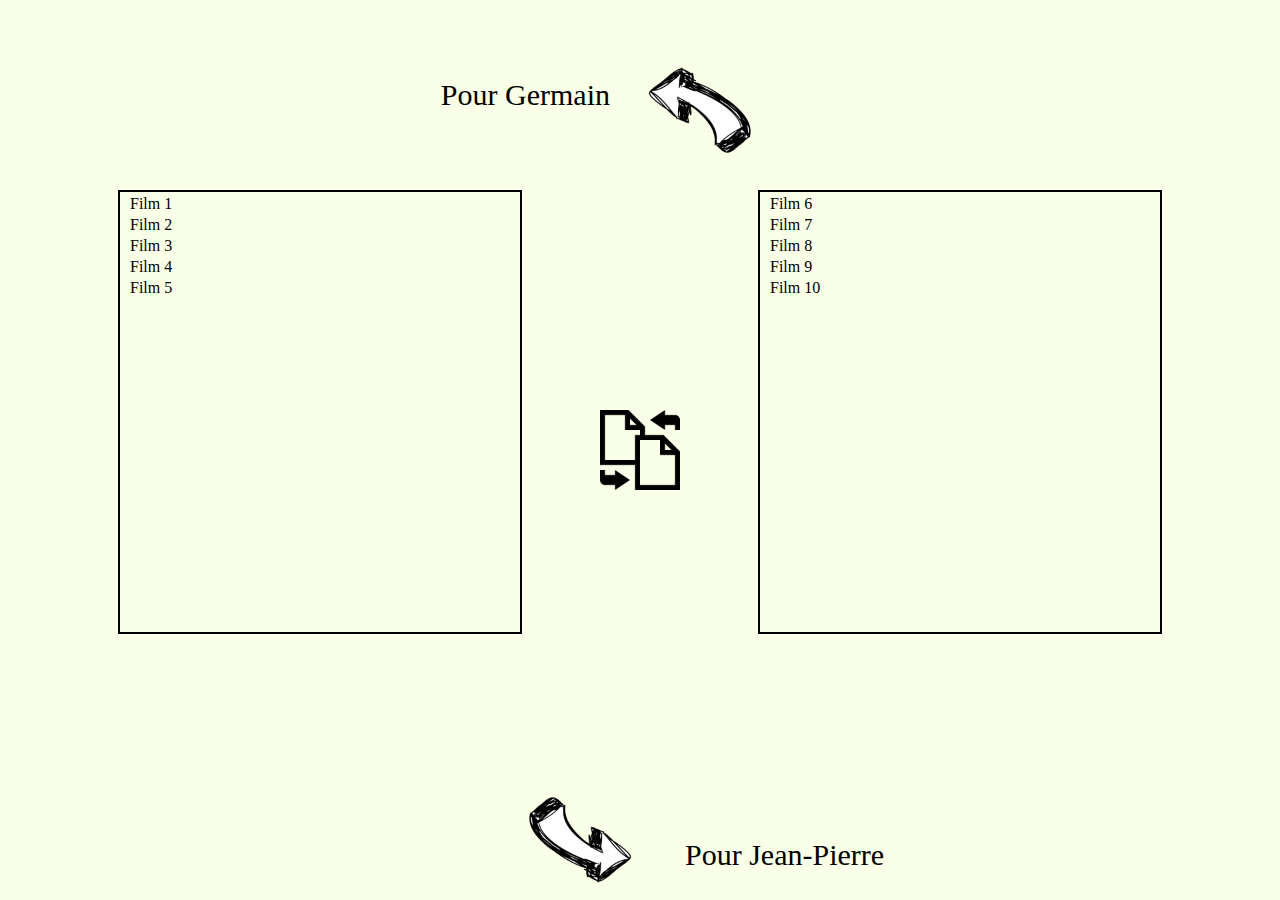
==== MkvCompare/res/www/index.html @ 61970f4e "Ajout de CefSharp (WebKit) et début de la création de la fenêtre d'échange." ====
<!DOCTYPE html>
<html>
<head>
    <meta charset="utf-8" />

    <link rel="stylesheet" href="./css/style.css" />
    <script src="./js/jquery-2.1.1.min.js"></script>
    <script src="./js/main.js"></script>

    <title>MkvMerge</title>
</head>

<body>
    <section id="one">
        <div class="disc_title">Pour Germain</div>
        <!--<a id="btntest">TEST LOADER</a>-->
        <div class="movie_list">
            <p>Film 1</p>
            <p>Film 2</p>
            <p>Film 3</p>
            <p>Film 4</p>
            <p>Film 5</p>
        </div>
    </section><section id="two">
        <div class="disc_title">Pour Jean-Pierre</div>
            <div class="movie_list">
                <p>Film 6</p>
                <p>Film 7</p>
                <p>Film 8</p>
                <p>Film 9</p>
                <p>Film 10</p>
            </div>
    </section>
    <div id="transfer"></div>
</body>
<div id="loader">Veuillez patienter...</div>
</html>
---- MkvCompare/res/www/css/style.css ----
@font-face
{
      font-family: "sunshine";
      src: url("../font/sunshine.ttf");
    }

body
{
	background-color: #2D2D30;
    font-family: "sunshine";
	margin: 0px;
}

body>section
{
    position: absolute;
	background-color: #FAFFE8;
    background-repeat: no-repeat;
    box-sizing: border-box;
    background-size: 120px 120px;
    width: 50%;
    height: 100%;
	padding: 50px 15px 0px 15px;
    text-align: center;
}

body>section>.disc_title
{
    position: absolute;
    line-height: 90px;
    font-size: 30px;
}

section#one
{
    background-image: url("../img/arrow_left.png");
    background-position: bottom right;
    left: 0px;
}

section#one>.disc_title
{
    right: 0px;
    margin-right: 30px;
    text-align: right;
}

section#two
{
    background-image: url("../img/arrow_right.png");
    background-position: 0px 50px;
    right: 0px;
}

section#two>.disc_title
{
    bottom: 0px;
    margin-left: 30px;
    text-align: left;
}

div.movie_list
{
    margin: auto;
    margin-top: 140px;
    width: 400px;
    height: 440px;
    border: 2px black solid;
    text-align: left;
}

div.movie_list>p
{
    margin: 3px 10px;
    cursor: pointer;
}

p.opt_select
{
    background-image: url("../img/check.png");
    background-position: right;
    background-repeat: no-repeat;
    background-size: contain;
    font-weight: bold !important;
    color: green;
}

div#transfer
{
    position: absolute;
    background-image: url("../img/transfer.png");
    background-repeat: no-repeat;
    background-size: cover;
	margin: auto;
    top: 0;
    bottom: 0;
    right: 0;
    left: 0;
    width: 80px;
    height: 80px;
    cursor: pointer;
}

div#loader
{
    position: fixed;
    background-color: rgba(255,255,255,0.8);
    background-image: url("../img/loader.gif");
    background-repeat: no-repeat;
    background-position: center;
    width: 100%;
    height: 100%;
    box-sizing: border-box;
    padding-top: 43%;
    text-align: center;
    color: black;
    font-size: 30px;
}
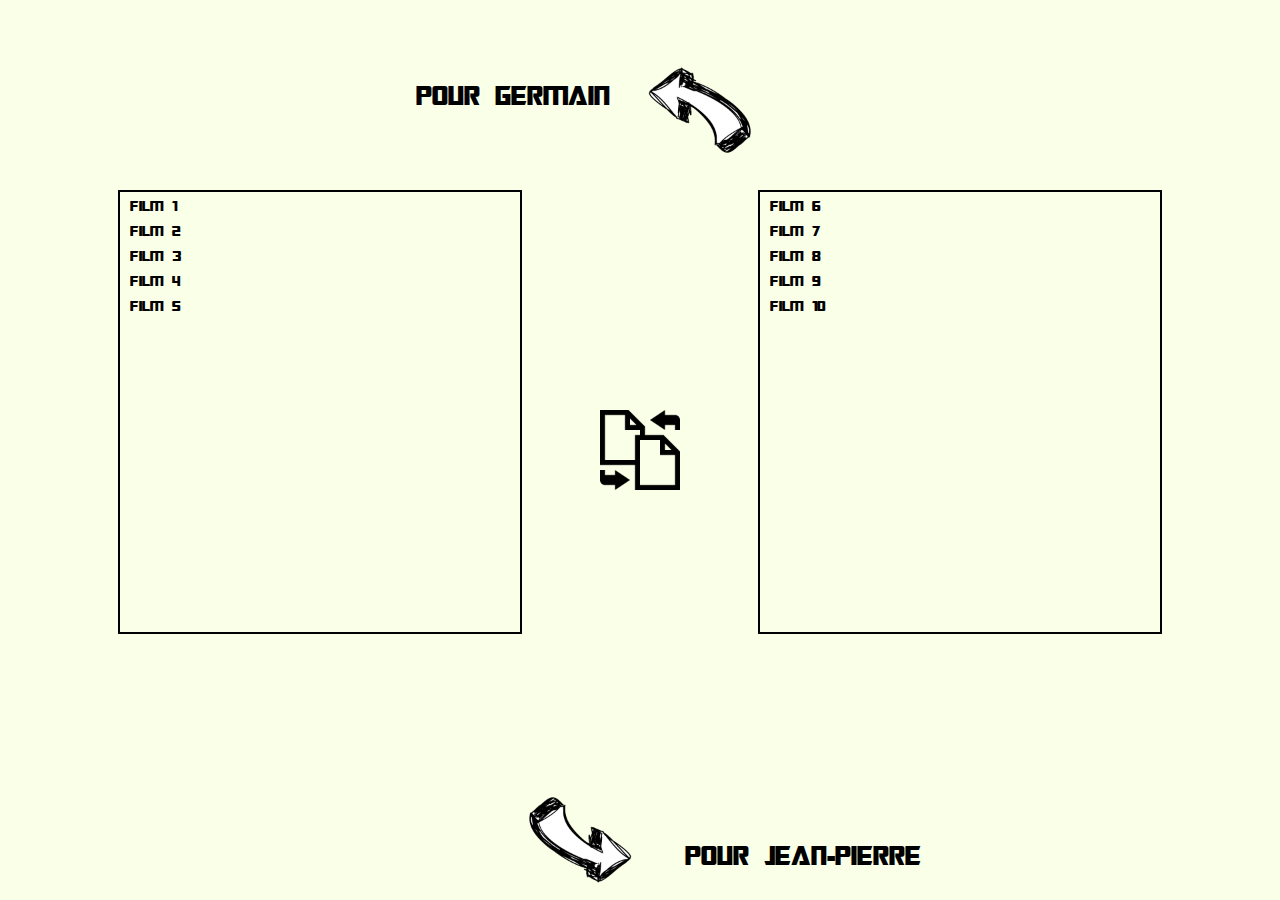
==== commit 76b98de9: "Ajout des fichiers non suivis..." ====
--- a/MkvCompare/res/www/index.html
+++ b/MkvCompare/res/www/index.html
@@ -23,13 +23,13 @@
         </div>
     </section><section id="two">
         <div class="disc_title">Pour Jean-Pierre</div>
-            <div class="movie_list">
-                <p>Film 6</p>
-                <p>Film 7</p>
-                <p>Film 8</p>
-                <p>Film 9</p>
-                <p>Film 10</p>
-            </div>
+        <div class="movie_list">
+            <p>Film 6</p>
+            <p>Film 7</p>
+            <p>Film 8</p>
+            <p>Film 9</p>
+            <p>Film 10</p>
+        </div>
     </section>
     <div id="transfer"></div>
 </body>
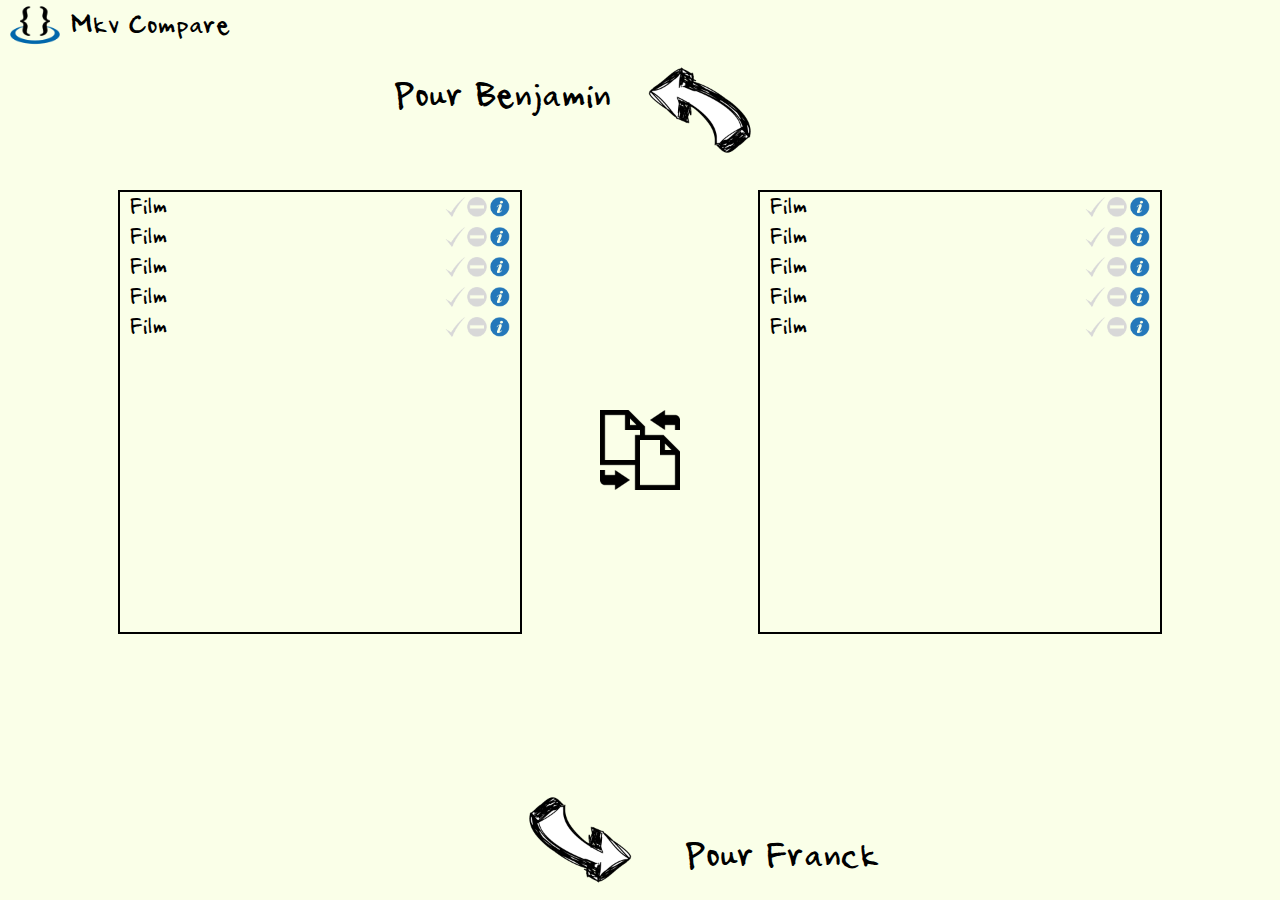
==== commit bffcd972: "Modification de la police d'écriture, et ajout des boutons d'ignore et d'info." ====
--- a/MkvCompare/res/www/index.html
+++ b/MkvCompare/res/www/index.html
@@ -1,4 +1,4 @@
-<!DOCTYPE html>
+﻿<!DOCTYPE html>
 <html>
 <head>
     <meta charset="utf-8" />
@@ -11,24 +11,25 @@
 </head>
 
 <body>
+    <header>Mkv Compare</header>
     <section id="one">
-        <div class="disc_title">Pour Germain</div>
+        <div class="disc_title">Pour Benjamin</div>
         <!--<a id="btntest">TEST LOADER</a>-->
         <div class="movie_list">
-            <p>Film 1</p>
-            <p>Film 2</p>
-            <p>Film 3</p>
-            <p>Film 4</p>
-            <p>Film 5</p>
+            <p>Film<span class="add"></span><span class="ignore"></span><span class="info"></span></p>
+            <p>Film<span class="add"></span><span class="ignore"></span><span class="info"></span></p>
+            <p>Film<span class="add"></span><span class="ignore"></span><span class="info"></span></p>
+            <p>Film<span class="add"></span><span class="ignore"></span><span class="info"></span></p>
+            <p>Film<span class="add"></span><span class="ignore"></span><span class="info"></span></p>
         </div>
     </section><section id="two">
-        <div class="disc_title">Pour Jean-Pierre</div>
+        <div class="disc_title">Pour Franck</div>
         <div class="movie_list">
-            <p>Film 6</p>
-            <p>Film 7</p>
-            <p>Film 8</p>
-            <p>Film 9</p>
-            <p>Film 10</p>
+            <p>Film<span class="add"></span><span class="ignore"></span><span class="info"></span></p>
+            <p>Film<span class="add"></span><span class="ignore"></span><span class="info"></span></p>
+            <p>Film<span class="add"></span><span class="ignore"></span><span class="info"></span></p>
+            <p>Film<span class="add"></span><span class="ignore"></span><span class="info"></span></p>
+            <p>Film<span class="add"></span><span class="ignore"></span><span class="info"></span></p>
         </div>
     </section>
     <div id="transfer"></div>
--- a/MkvCompare/res/www/css/style.css
+++ b/MkvCompare/res/www/css/style.css
@@ -9,6 +9,23 @@
 	background-color: #2D2D30;
     font-family: "sunshine";
 	margin: 0px;
+}
+
+header
+{
+    position: absolute;
+    background-image: url("../img/mkv.png");
+    background-position: 10px;
+    background-size: contain;
+    background-repeat: no-repeat;
+    top: 0px;
+    height: 50px;
+    line-height: 50px;
+    box-sizing: border-box;
+    padding-left: 70px;
+    width: 100%;
+    font-size: 30px;
+    z-index: 99;
 }
 
 body>section
@@ -28,7 +45,7 @@
 {
     position: absolute;
     line-height: 90px;
-    font-size: 30px;
+    font-size: 40px;
 }
 
 section#one
@@ -67,22 +84,63 @@
     height: 440px;
     border: 2px black solid;
     text-align: left;
+    font-size: 24px;
+}
+
+p.opt_select
+{
+    background-image: url("../img/check.png") !important;
+    font-weight: bold !important;
+    color: #007F00;
+}
+
+p.opt_ignore
+{
+    background-image: url("../img/ignore.png") !important;
+    font-weight: bold !important;
+    color: #E42728;
 }
 
 div.movie_list>p
 {
-    margin: 3px 10px;
+    position: relative;
+    background-image: url("../img/icon_bw.png");
+    background-position: right;
+    background-repeat: no-repeat;
+    background-size: auto 20px;
+    line-height: 30px;
+    margin: 0px 10px;
     cursor: pointer;
 }
 
-p.opt_select
+p>.info
 {
-    background-image: url("../img/check.png");
-    background-position: right;
-    background-repeat: no-repeat;
-    background-size: contain;
-    font-weight: bold !important;
-    color: green;
+    display: block;
+    position: absolute;
+    top: 0px;
+    right: 0px;
+    height: 100%;
+    width: 21px;
+}
+
+p>.ignore
+{
+    display: block;
+    position: absolute;
+    top: 0px;
+    right: 21px;
+    height: 100%;
+    width: 24px;
+}
+
+p>.add
+{
+    display: block;
+    position: absolute;
+    top: 0px;
+    right: 45px;
+    height: 100%;
+    width: 21px;
 }
 
 div#transfer
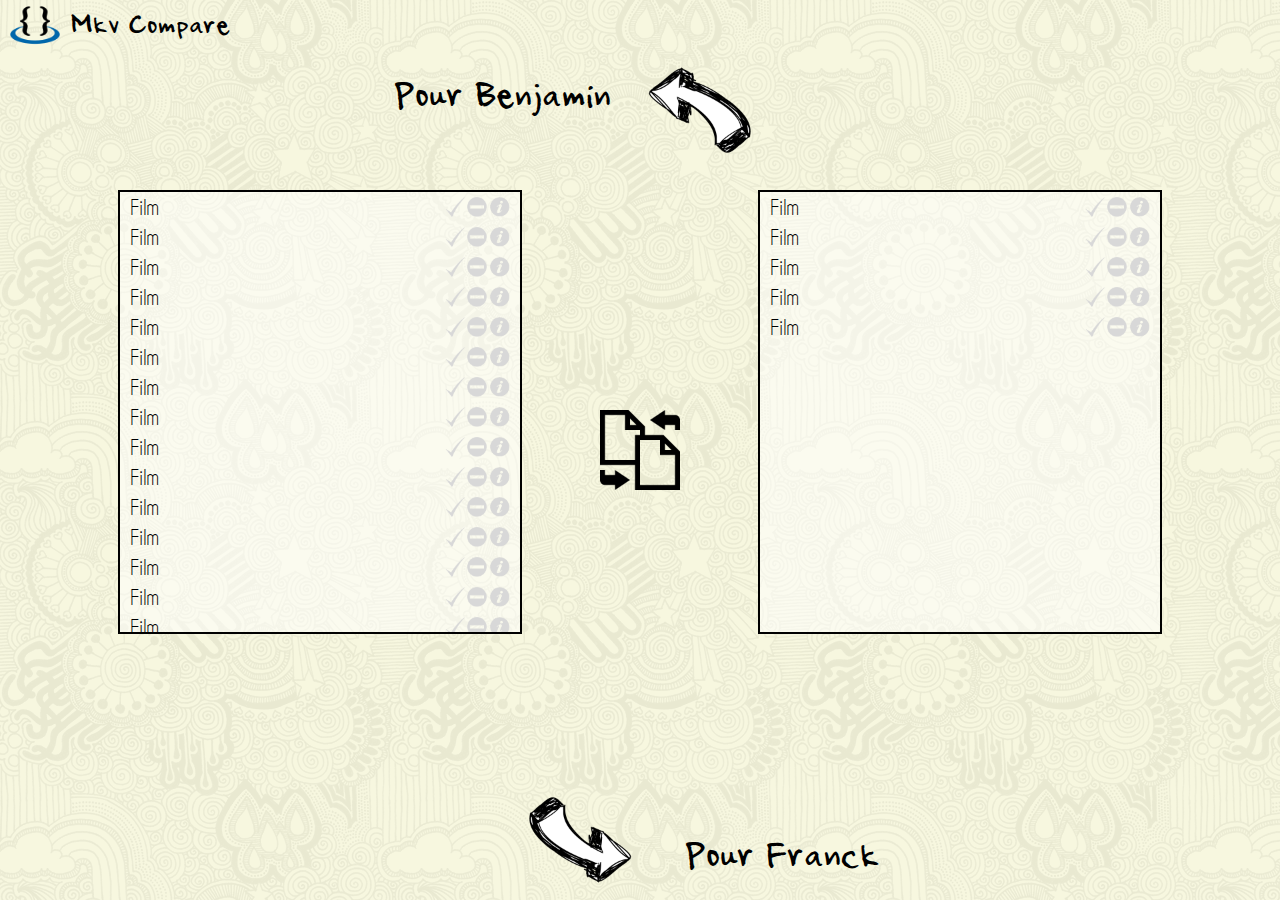
==== commit db1c911a: "Modification de l'interface, parceque c'était moche." ====
--- a/MkvCompare/res/www/index.html
+++ b/MkvCompare/res/www/index.html
@@ -21,6 +21,46 @@
             <p>Film<span class="add"></span><span class="ignore"></span><span class="info"></span></p>
             <p>Film<span class="add"></span><span class="ignore"></span><span class="info"></span></p>
             <p>Film<span class="add"></span><span class="ignore"></span><span class="info"></span></p>
+            <p>Film<span class="add"></span><span class="ignore"></span><span class="info"></span></p>
+            <p>Film<span class="add"></span><span class="ignore"></span><span class="info"></span></p>
+            <p>Film<span class="add"></span><span class="ignore"></span><span class="info"></span></p>
+            <p>Film<span class="add"></span><span class="ignore"></span><span class="info"></span></p>
+            <p>Film<span class="add"></span><span class="ignore"></span><span class="info"></span></p>
+            <p>Film<span class="add"></span><span class="ignore"></span><span class="info"></span></p>
+            <p>Film<span class="add"></span><span class="ignore"></span><span class="info"></span></p>
+            <p>Film<span class="add"></span><span class="ignore"></span><span class="info"></span></p>
+            <p>Film<span class="add"></span><span class="ignore"></span><span class="info"></span></p>
+            <p>Film<span class="add"></span><span class="ignore"></span><span class="info"></span></p>
+            <p>Film<span class="add"></span><span class="ignore"></span><span class="info"></span></p>
+            <p>Film<span class="add"></span><span class="ignore"></span><span class="info"></span></p>
+            <p>Film<span class="add"></span><span class="ignore"></span><span class="info"></span></p>
+            <p>Film<span class="add"></span><span class="ignore"></span><span class="info"></span></p>
+            <p>Film<span class="add"></span><span class="ignore"></span><span class="info"></span></p>
+            <p>Film<span class="add"></span><span class="ignore"></span><span class="info"></span></p>
+            <p>Film<span class="add"></span><span class="ignore"></span><span class="info"></span></p>
+            <p>Film<span class="add"></span><span class="ignore"></span><span class="info"></span></p>
+            <p>Film<span class="add"></span><span class="ignore"></span><span class="info"></span></p>
+            <p>Film<span class="add"></span><span class="ignore"></span><span class="info"></span></p>
+            <p>Film<span class="add"></span><span class="ignore"></span><span class="info"></span></p>
+            <p>Film<span class="add"></span><span class="ignore"></span><span class="info"></span></p>
+            <p>Film<span class="add"></span><span class="ignore"></span><span class="info"></span></p>
+            <p>Film<span class="add"></span><span class="ignore"></span><span class="info"></span></p>
+            <p>Film<span class="add"></span><span class="ignore"></span><span class="info"></span></p>
+            <p>Film<span class="add"></span><span class="ignore"></span><span class="info"></span></p>
+            <p>Film<span class="add"></span><span class="ignore"></span><span class="info"></span></p>
+            <p>Film<span class="add"></span><span class="ignore"></span><span class="info"></span></p>
+            <p>Film<span class="add"></span><span class="ignore"></span><span class="info"></span></p>
+            <p>Film<span class="add"></span><span class="ignore"></span><span class="info"></span></p>
+            <p>Film<span class="add"></span><span class="ignore"></span><span class="info"></span></p>
+            <p>Film<span class="add"></span><span class="ignore"></span><span class="info"></span></p>
+            <p>Film<span class="add"></span><span class="ignore"></span><span class="info"></span></p>
+            <p>Film<span class="add"></span><span class="ignore"></span><span class="info"></span></p>
+            <p>Film<span class="add"></span><span class="ignore"></span><span class="info"></span></p>
+            <p>Film<span class="add"></span><span class="ignore"></span><span class="info"></span></p>
+            <p>Film<span class="add"></span><span class="ignore"></span><span class="info"></span></p>
+            <p>Film<span class="add"></span><span class="ignore"></span><span class="info"></span></p>
+            <p>Film<span class="add"></span><span class="ignore"></span><span class="info"></span></p>
+            <p>Film<span class="add"></span><span class="ignore"></span><span class="info"></span></p>
         </div>
     </section><section id="two">
         <div class="disc_title">Pour Franck</div>
--- a/MkvCompare/res/www/css/style.css
+++ b/MkvCompare/res/www/css/style.css
@@ -1,14 +1,45 @@
 @font-face
 {
-      font-family: "sunshine";
-      src: url("../font/sunshine.ttf");
-    }
+    font-family: "sunshine";
+    src: url("../font/sunshine.ttf");
+}
+
+@font-face
+{
+    font-family: "caviar";
+    src: url("../font/caviar.ttf");
+}
+
+@font-face
+{
+    font-family: "caviar";
+    src: url("../font/caviar_b.ttf");
+    font-weight: bold;
+}
+
+@font-face
+{
+    font-family: "caviar";
+    src: url("../font/caviar_bi.ttf");
+    font-weight: bold;
+    font-style: italic;
+}
+
+@font-face
+{
+    font-family: "caviar";
+    src: url("../font/caviar_i.ttf");
+    font-style: italic;
+}
 
 body
 {
-	background-color: #2D2D30;
+    position: absolute;
+	background-image: url("../img/skulls.png");
     font-family: "sunshine";
 	margin: 0px;
+    height: 100%;
+    width: 100%;
 }
 
 header
@@ -31,7 +62,6 @@
 body>section
 {
     position: absolute;
-	background-color: #FAFFE8;
     background-repeat: no-repeat;
     box-sizing: border-box;
     background-size: 120px 120px;
@@ -78,13 +108,17 @@
 
 div.movie_list
 {
+    background-color: rgba(255,255,255,0.5);
     margin: auto;
     margin-top: 140px;
     width: 400px;
     height: 440px;
     border: 2px black solid;
     text-align: left;
-    font-size: 24px;
+    font-family: "caviar";
+    font-size: 20px;
+    overflow-y: scroll;
+    overflow-x: no-display;
 }
 
 p.opt_select
@@ -113,15 +147,29 @@
     cursor: pointer;
 }
 
+p>.info, p>.info_hover
+{
+    display: block;
+    position: absolute;
+    background-position: right;
+    background-repeat: no-repeat;
+    background-size: auto 20px;
+    top: 0px;
+    right: 0px;
+    height: 100%;
+    width: 21px;
+}
+
 p>.info
 {
-    display: block;
-    position: absolute;
-    top: 0px;
-    right: 0px;
-    height: 100%;
-    width: 21px;
-}
+    background-image: url("../img/info_bw.png");
+}
+
+p>.info_hover
+{
+    background-image: url("../img/info.png");
+}
+
 
 p>.ignore
 {
@@ -162,7 +210,7 @@
 div#loader
 {
     position: fixed;
-    background-color: rgba(255,255,255,0.8);
+    background-color: rgba(155,155,155,0.8);
     background-image: url("../img/loader.gif");
     background-repeat: no-repeat;
     background-position: center;
